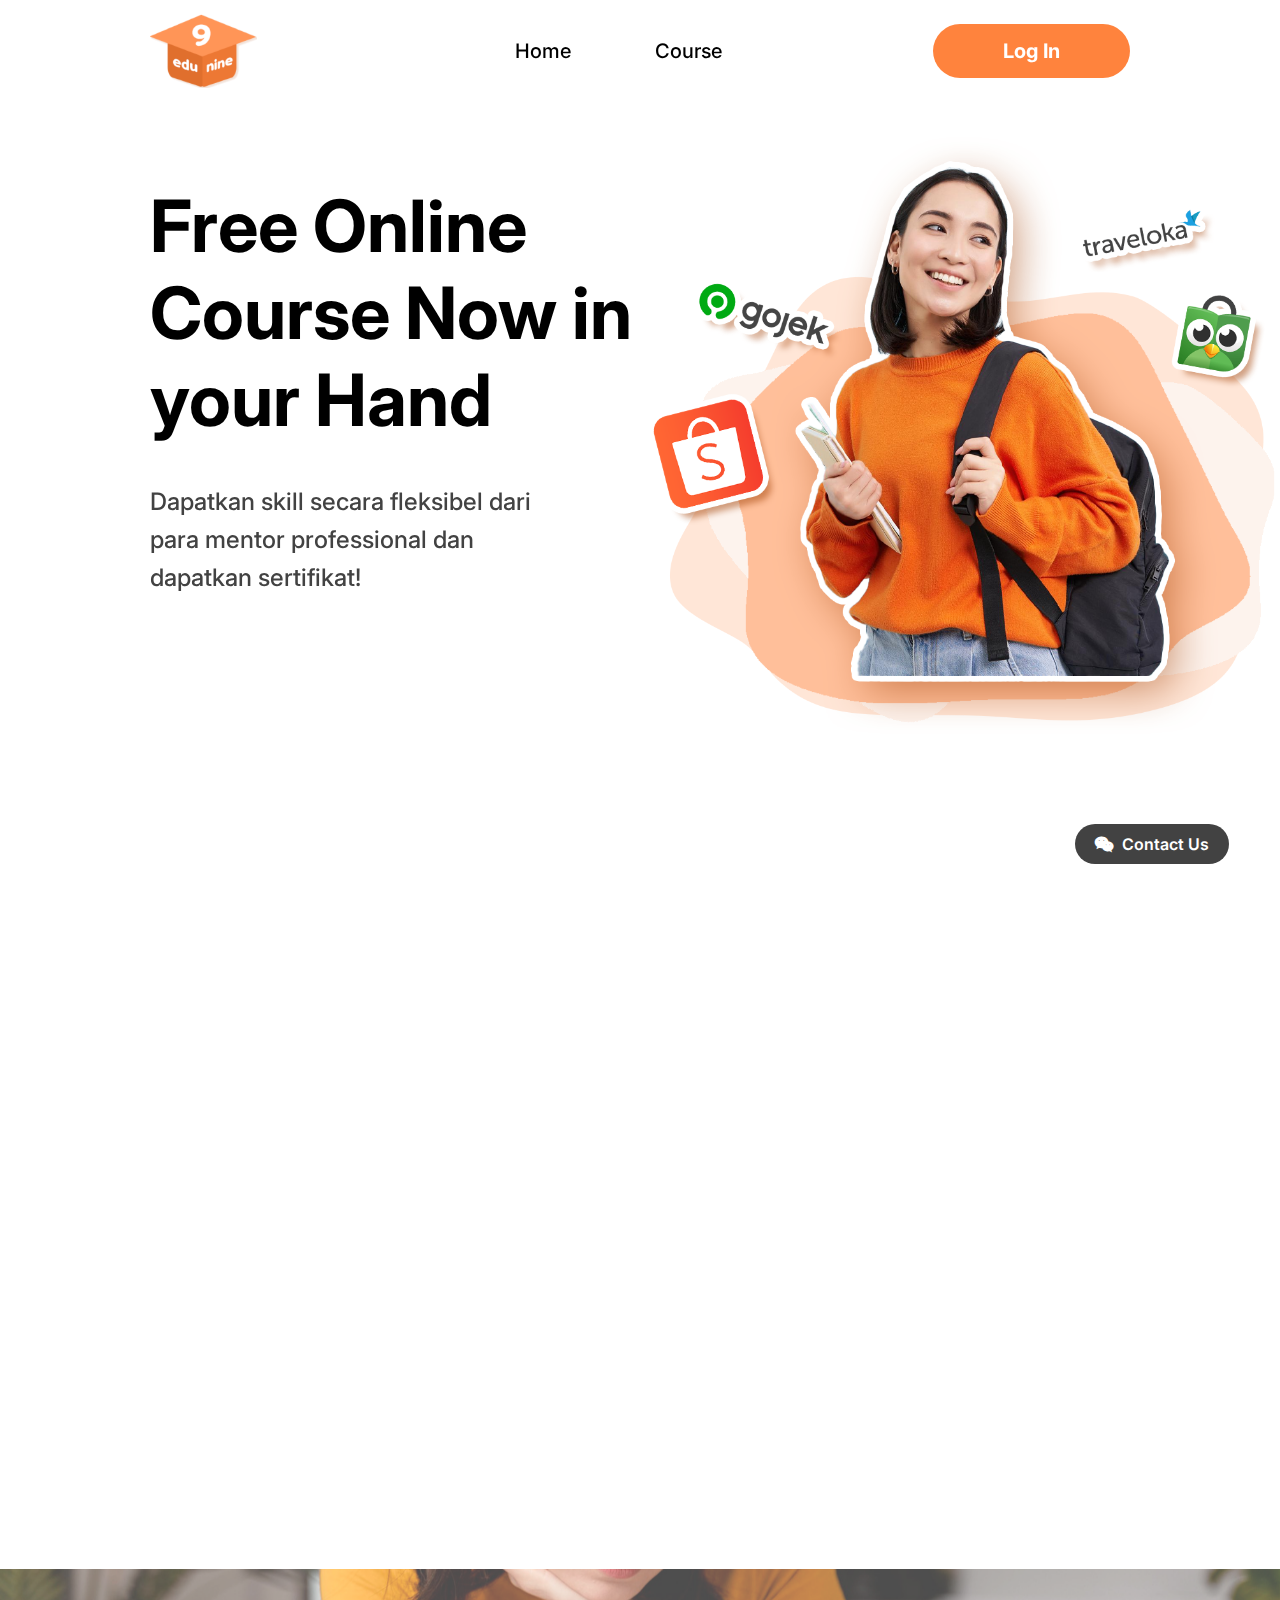
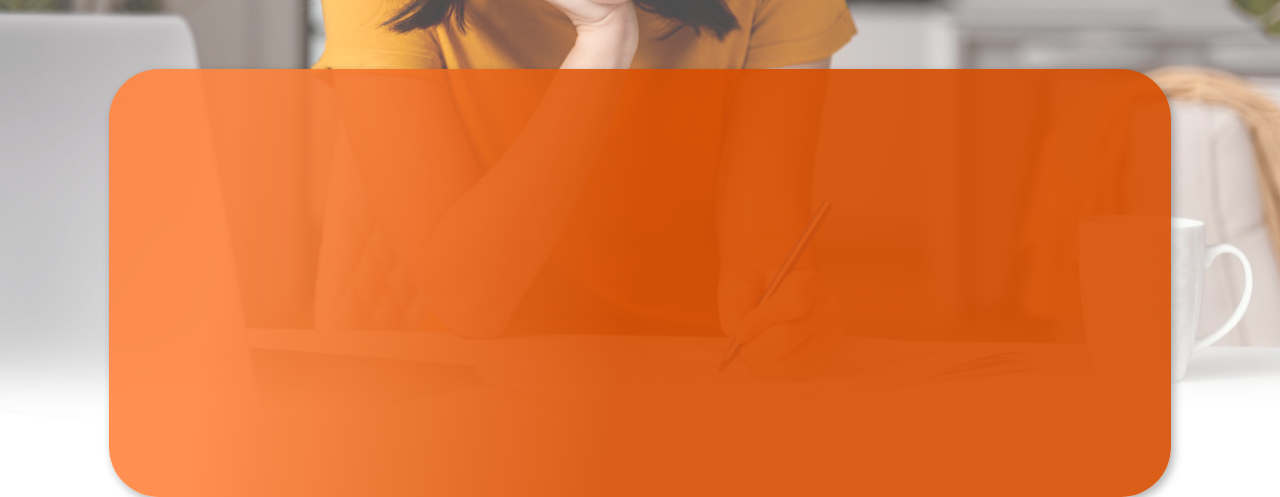
==== index.html @ a0007754 "update" ====
<!DOCTYPE html>
<html lang="en">
<head>
    <meta charset="UTF-8">
    <meta name="viewport" content="width=device-width, initial-scale=1.0">
    <link rel="stylesheet" href="CSS/index.css">
    <title>Capstone Project - Team E - Group 9</title>
    <link rel="icon" type="img" href="img/edu9 logo.png">
    <link rel="preconnect" href="https://fonts.googleapis.com">
    <link rel="preconnect" href="https://fonts.gstatic.com" crossorigin>
    <link rel="stylesheet" href="https://unpkg.com/aos@next/dist/aos.css" />
    <link rel="stylesheet" href="https://fonts.googleapis.com/css2?family=Inter:wght@300;400;500;600;700;800;900&display=swap" >
    <link rel="stylesheet" href="https://cdnjs.cloudflare.com/ajax/libs/font-awesome/4.7.0/css/font-awesome.min.css"> 
</head>
<body>
    <!-- navbar -->
    <nav>
        <div class="Logo">
            <a href="index.html"><img src="img/logo.png" alt="EduNine"></a>
        </div>
        <div class="navItem">
            <a href="index.html" class="itemMenu">Home</a>
            <a href="course.html" class="itemMenu">Course</a>
        </div>
        <div class="itemLogin">
            <a href="login.html">Log In</a>
        </div>

        <!-- Hamburger Button -->
        <header>
            <img src="img/Open.png" alt="Open" onclick="openNav()">
            <div class="hamburgerBtn" id="sideNav">
                <img src="img/Close.png" alt="Close" class="closeBtn" onclick="closeNav()">
                <a href="index.html">Home</a>
                <div></div>
                <a href="course.html">Course</a>
                <div></div>
                <a href="aboutus.html">About Us</a>
                <div></div>
                <div class="hamburgerLogin">
                    <a href="login.html">Log In</a>
                </div>
                <p>EduNine - Group 9</p>
                <h5>RevoU - Balikpapan Section</h5>
            </div>
        </header>
    </nav>


    <!-- Main Section -->

    <div class="mainImage">
        <img src="./img/main-Image.png" alt="">
    </div>

    <section class="main">
        <div class="titleCaption" data-aos="fade-right">
            <h1>Free Online Course Now in your Hand</h1>
            <p> Dapatkan skill secara fleksibel dari para mentor professional dan dapatkan sertifikat! </p>
        </div>
        <div class="test" data-aos="flip-up">
            <p>Learn from the best of the best with EduNine  </p>
            <div class="itemTest">
                <a href="course.html">Join Now!</a>
            </div>
            <img src="./img/testIcon.png" alt="">
        </div>    
    </section>


    <!-- Information Section -->

    <section class="informationSection" data-aos="fade-up">
        <h3>100K+ Students are</h3>
        <h3>One Place</h3>
        <p>Ayo bangun pekerjaan impianmu sekarang bersama ribuan peserta EduNine lainnya</p>
        <a href="daftar.html">Daftar Sekarang</a>
    </section>


    <!-- Alumni Section -->
    
    <div class="alumniSection-img">
        <img src="img/AlumniSection.png" alt="">
    </div>

    <section class="alumniSection">
        <div class="alumniInformation">
            <div class="alumniInformation-title" data-aos="fade-right">
                <h1>Ini Kisah Alumni EduNine</h1>
            </div>
            <div class="profileInformation" data-aos="fade-left">
                <div class="testimonials">
                    <div class="alumniProfile">
                        <img src="img/Alumni 1.png" alt="Avatar">
                        <div class="alumniProfile-title">
                            <h3>Dian Pratama</h3>
                            <p>Freelancer</p>
                        </div>
                    </div>
                    <div class="alumniExperience">
                        <p>Gue freelancer, dulu cuman bisa desain tapi gak bisa ngoding. 
                            Setelah nyoba online course di EduNine, ngebantu banget! 
                            Sekarang gue udah bisa ngeluarin skill baru, dan klien-klien 
                            puas banget sama kerjaan 😍</p>
                    </div>
                </div>
                <div class="testimonials">
                    <div class="alumniProfile">
                        <img src="img/Alumni 2.png" alt="Avatar">
                        <div class="alumniProfile-title">
                            <h3>Satya Maulana</h3>
                            <p>Back End Developer di BlueTech Labs</p>
                        </div>
                    </div>
                    <div class="alumniExperience">
                        <p>Setelah ambil kelas Back End Dev di EduNine, bener-bener 
                            membantu saya banget dalam berbicara dengan lebih percaya 
                            diri kepada tim teknis saya. Saya merasa lebih berdaya dalam 
                            proyek dan memahami batasan teknologi yang di hadapi</p>
                    </div>
                </div>
                <div class="testimonials">
                    <div class="alumniProfile">
                        <img src="img/Alumni 3.png" alt="Avatar">
                        <div class="alumniProfile-title">
                            <h3>Ahmad Rizal</h3>
                            <p>Front End Developer di Crafters Inc.</p>
                        </div>
                    </div>
                    <div class="alumniExperience">
                        <p>Gue sih dulu gapaham coding, tapi setelah ikutin kursus di 
                            EduNine, gue jadi bisa switch ke career yang lebih baik. 
                            Sekarang bisa bikin website keren, dan yang lebih gila lagi, 
                            gue diterima di perusahaan top buat jadi Front End Dev!</p>
                    </div>
                </div>
                <div class="testimonials">
                    <div class="alumniProfile">
                        <img src="img/Alumni 4.png" alt="Avatar">
                        <div class="alumniProfile-title">
                            <h3>Putri Amelia</h3>
                            <p>Data Analyst di Gojek</p>
                        </div>
                    </div>
                    <div class="alumniExperience">
                        <p>Selalu pengen jadi Data Analyst tapi bingung mulainya darimana, 
                            tapi di EduNine helpful banget! Pemaparannya jelas, mentornya
                            juga responsif, gratis juga yang penting haha! Makasih EduNine, 
                            ga nyangka sih aku bisa kerja di Gojek sekarang ❤️‍🔥</p>
                    </div>
                </div>
            </div>
            <div class="vector">
                <img src="img/Plus.png" alt="plus" onclick="plusDivs(1)" class="plus" data-aos="flip-right">
                <img src="img/Minus.png" alt="minus" onclick="plusDivs(-1)" class="minus" data-aos="flip-right">
            </div>
        </div>
    </section>

    <!-- Contact Call-->
    <div class="contact">
        <a href="mailto:prasetiawahyu22@gmail.com.com?subject=Mail to Edunine" class="fa fa-wechat" ></a>
        <a href="mailto:prasetiawahyu22@gmail.com.com?subject=Mail to Edunine" target="_blank">Contact Us</a>
    </div>

    <!-- Javascript -->
    <script src="JS/index.js"></script>
    <script src="JS/course.js"></script>

    <!-- Javascript AOS -->
    <script src="https://unpkg.com/aos@next/dist/aos.js"></script>
    <script>
      AOS.init();
    </script>
</body>
</html>
---- CSS/index.css ----
* {
    margin: 0;
    padding: 0;
    box-sizing: border-box;
    color: #000000;
    font-family: 'Inter', sans-serif;
}

body {
    overflow-x: hidden;
}

/* Dekstop */

/* Navbar */
nav {
    display: flex;
    justify-content: space-between;
    align-items: center;
    position: sticky;
    z-index: 10;
    top: 0;
    background-color: rgba(255, 255, 255, 0.75);
    padding: 10px 150px;
}

.Logo img {
    width: 70%;
}

.itemMenu {
    justify-content: space-around;
    align-items: center;
    text-decoration: none;
    padding: 20px 30px;
    margin: 0 10px;
    font-size: 20px;
    font-weight: 500;
    border-radius: 50px;
    transition-duration: 200ms;
}

.itemMenu:hover {
    background-color: #FF833D;
    border-radius: 50px;
    color: white;
}

.itemLogin {
    align-items: center;
    text-decoration: none;
    padding: 15px 70px;
    background-color: #FF833D;
    border-radius: 60px;
    font-size: 20px;
    font-weight: 700;
    transition-duration: 200ms;
}

.itemLogin > a {
    text-decoration: none;
    color: #FFFFFF;
}

.itemLogin:hover {
    background-color: #ffa672 ;
    cursor: pointer;
}   

header {
    display: none;
}

/* Main Section */

.mainImage {
    display: flex;
    justify-content: right;
    margin-top: 30px;
}

.mainImage img {
    position: absolute;
    z-index: -1;
    width: 50%;
}

.main {
    margin: 50px 150px 100px;
}

.titleCaption > h1 {
    font-size: 72px;
    font-weight: 700;
    padding-bottom: 40px;  
    width: 60%; 
}

.titleCaption > p {
    font-size: 24px;
    font-weight: 500;
    line-height: 38px;
    color: #424242;
    width: 40%; 
}

.test {
    display: flex;
    flex-direction: row;
    align-items: center;
    padding: 20px 100px;
    margin-top: 250px;
    border-radius: 32px;
    background: linear-gradient(269.68deg, #5673DD 27.42%, #341FB8 74.25%);
    filter: drop-shadow(0px 8px 30px rgba(0, 0, 0, 0.25));
}

.test > p {
    font-size: 34px;
    font-weight: 700;
    color: #FFFFFF;
    line-height: 1.2;
    width: 85%;
}

.itemTest {
    background: linear-gradient(180deg, #FF965A 0%, #FF650E 100%);
    padding: 15px 50px;
    border-radius: 60px;
    text-align: left;
    width: 30%;
}

.itemTest > a {
    font-size: 30px;
    font-weight: 700;
    text-decoration: none;
    color: #FFFFFF;
    text-align: start;
}

.test img {
    width: 6%;
    position: absolute;
    top: 12%;
    right: 6%;
}

/* Course Section */

.courseTitle {
    display: flex;
    flex-direction: column;
    justify-content: center;
    align-items: center;
}

.courseTitle > p {
    font-size: 30px;
    font-weight: 400;
    letter-spacing: 10px;
}

.courseTitle > h3 {
    font-size: 56px;
    font-weight: 700;
}

.course {
    display: flex;
    flex-wrap: wrap;
    justify-content: space-between;
    margin: 100px 50px;
}

.itemCourse {
    text-decoration: none;
    min-width: 280px;
    background-color:#f1f1fd;
    width: 22%;
    margin: auto;
    height: auto;
    border-radius: 24px;
    text-align: center;
    transition-duration: 300ms;
    box-shadow: 4px 4px 15px rgba(0, 0, 0, 0.15);
}

.itemCourse:hover {
    box-shadow: 4px 4px 15px rgba(0, 0, 0, 0.2);
    transform: scale(1.07);
}

.itemCourse img {
    width: 100%;
    border-radius: 24px;
    padding-bottom: 20px;
}

.itemCourse > h3 {
    font-size: 26px;
    font-weight: 700px;
    padding: 0px 30px 10px 30px;
    text-decoration: none;
}

.itemCourse > p {
    font-size: 20px;
    font-weight: 700px;
    color: #717BAC;
    padding: 0px 30px 20px 30px;
}

.date{
    display: none;
}

/* Information Section */

.informationSection {
    display: flex;
    flex-direction: column;
    justify-content: center;
    align-items: center;
    text-align: center;
    background-image: url(../img/InformationSection.png);
    background-repeat: no-repeat;
    background-size: cover;
    margin: 0;
    height: 480px;
    width: auto;
    background-color: #424242;
}

.informationSection > h3 {
    font-size: 62px;
    font-weight: 700;
    color: #FFFFFF;
}

.informationSection > p {
    font-size: 22px;
    line-height: 1.5;
    font-weight: 400;
    color: #FFFFFF;
    margin-top: 20px;
    width: 30%;
}

.informationSection > a {
    text-decoration: none;
    font-size: 26px;
    font-weight: bold;
    background-color: #FF650E;
    color: #FFFFFF;
    border-radius: 50px;
    padding: 15px 60px;
    margin-top: 50px;
    transition-duration: 200ms;
}

.informationSection > a:hover {
    transform: scale(1.05);
    background-color: #ff7525;
}

/* Comment Section */

.comentarSection {
    background: linear-gradient(124.24deg, #8E8AD7 29.75%, rgba(142, 138, 215, 0.87) 53.18%, #6663A9 81.45%);
    height: 700px;
    display: flex;
    padding: 0px 40px;
    margin: 0;
    justify-content: space-between;
}

.background {
    width: 40%;
    background-color: #5452C8;
    margin-left: 120px;
}

.comment-img {
    position: absolute;
    z-index: 2;
    padding-top: 10px;
}

.comment-img img{
    height: 690px;
}

.comment {
    display: flex;
    flex-direction: column;
    justify-content: center;
    padding-left: 50px;
    width: 70%;
}

.comment h3 {
    font-size: 65px;
    font-weight: 500px;
    color: #FFFFFF;
    text-align: center;
}

.partComment {
    display: flex;
    gap: 20px;
    align-items: center;
    font-size: 20px;
    font-weight: 500;
    margin: 20px 100px;
    padding: 20px 20px 20px 80px;
    text-align: center;
    color: #686868;
    background-color: #FFFFFF;
    border-radius: 50px;
}

.partComment img {
    width: 5%;
}

/* Alumni Information */

.alumniSection {
    display: flex;
    justify-content: center;
}

.alumniSection-img img {
    position: absolute  ;
    z-index: -1;
    width: 100%;
}

.alumniInformation {
    position: absolute;
    z-index: 2;
    display: flex;
    justify-content: center;
    align-items: center;
    margin: 100px 500px;
    border-radius: 50px;
    background: linear-gradient(97.69deg, rgba(255, 133, 64, 0.91) 11.67%, rgba(214, 77, 0, 0.9) 49.18%);
    box-shadow: 3px 4px 10px rgba(0, 0, 0, 0.3);
    width: 83%;
}

.alumniInformation-title > h1 {
    font-size: 68px;
    font-weight: 700px;
    color: #FFFFFF;
    padding: 50px 70px;

}

.profileInformation {
    background-color: #FFFFFF;
    border-radius: 50px;
    padding: 50px 70px;
    width: 130%;
    height: 360px;
}

.testimonials {
    display: none;
}

.alumniProfile {
    display: flex;
    align-items: center;
    margin-bottom: 30px;
}

.alumniProfile img {
    width: 13%;
}

.alumniProfile-title {
    padding-left: 30px;
}

.alumniProfile-title h3 {
    font-size: 36px;
    font-weight: 700;
}

.alumniProfile-title p {
    font-size: 24px;
    font-weight: 500;
}

.alumniExperience p {
    font-size: 20px;
    font-weight: 500;
    line-height: 1.5;
}

.vector img {
    top:32%;
}

.plus {
    width: 10%;
    position: absolute;
    right:-65px;
    cursor: pointer;
}

.minus {
    display: none;
}

/* Footer */

footer {
    display: flex;
    justify-content: space-between;
    padding: 0px 100px 70px;
    margin-top: 700px;
}

.sectionFooter img {
    width: 40%;
}

.sectionFooter > h3 {
    font-size: 28px;
    font-weight: 700;
    line-height: 2;
}

.sectionFooter > h4{
    font-size: 18px;
    font-weight: 500;
}

.sectionFooter > h5 {
    font-size: 18px;
    font-weight: 500;
    color: #BEBEBE;
}

.sectionFooter > a {
    display: flex;
    flex-direction: column;
    font-size: 18px;
    font-weight: 500;
    color: #545454;
    line-height: 2;
    text-decoration: none;
}

.sectionFooter > a:hover {
    color: #FF833D;
    text-decoration-line: underline;
}

.tim > h4 {
    font-size: 18px;
    font-weight: 500;
    margin: 15px 0px;
    padding: 5px 12px;
    border-left: 7px solid #D9D9D9;
}

/* Contact */

.contact {
    display: flex;
    justify-content: space-evenly;
    align-items: center;
    position: sticky;
    bottom: 4%;
    z-index: 3;
    margin-left:84%;
    margin-right: 4%;
    padding: 10px;
    background-color: #424242;
    border-radius: 20px;
}

.contact:hover {
    background-color: #FF833D;
    transform: scale(1.04);
}

.contact a {
    text-decoration: none;
    color: #FFFFFF;
    font-size: 16px;
    font-weight: 600;
}

/* Tablet */

@media (max-width:992px) {

    /* Navbar */
    nav {
        display: flex;
        justify-content: space-between;
        align-items: center;
        position: sticky;
        z-index: 10;
        top: 0;
        background-color: rgba(255, 255, 255, 0.75);
        padding: 20px 70px;
    }
    
    .Logo img {
        width: 60%;
    }
    
    .itemMenu {
        display: none;
    }
    
    .itemLogin {
        display: none;
    }

    /* Hamburger Button */
    
    header {
        display: contents;
    }

    header > img {
        width: 5%;
        cursor: pointer;
    }

    .hamburgerBtn {
        height: 100%;
        width: 0;
        position: fixed;
        z-index: 1;
        top: 0;
        right: 0;
        background-color: #FFF2EC;
        overflow-x: hidden;
        transition: 0.5s;
        padding-top: 200px;
        display: flex;
        flex-direction: column;
    }

    .closeBtn {
        margin-right: 20px;
    }

    .hamburgerBtn > img {
        position: absolute;
        top: 80px;
        right: 20px;
        width: 50px;
        height: 50px;
        fill: #000000;
        cursor: pointer;
    }

    .hamburgerBtn > a {
        text-decoration: none;
        text-align: left;
        font-size: 26px;
        font-weight: 700;
        line-height: 30px;
        margin: 35px 50px 20px;
        color: #DB7979;
    }

    .hamburgerBtn > a:hover {
        color: #EEAF8C;
        transform: scale(1.02);
    }

    .hamburgerBtn > div {
        width: 250px;
        height: 2px;
        margin: 0px 50px;
        background-color: #F8DED3;
    }

    .hamburgerLogin {
        display: contents;
        justify-content: center;
    }
    
    .hamburgerLogin > a {
        padding: 20px 30px;
        text-decoration: none;
        text-align: center;
        font-size: 24px;
        font-weight: 700;
        letter-spacing: 10px;
        background-color: #4C3D3D;
        color: #FFFFFF;
        border-radius: 30px;
        margin: 40px 60px;
    }

    .hamburgerLogin > a:hover{
        background-color: #DB7979;
        transform: scale(1.02);
    }

    .hamburgerBtn > p {
        font-size: 12px;
        font-weight: 600;
        line-height: 30px;
        margin: 32px 50px 0px; 
        text-align: right;
        color: #E5ADAD;
    }

    .hamburgerBtn > h5{
        font-size: 14px;
        font-weight: 400;
        line-height: 30px;
        margin: 0px 50px;
        text-align: right;
        color: #E5ADAD;
    }

    /* Main Section */
    
    .mainImage {
        margin-top: 30px;
        margin-right: 40px;
    }
    
    .mainImage img {
        position: absolute;
        z-index: -1;
        width: 42%;
        top: 300px;
        object-fit: cover;
    }
    
    .main {
        margin: 100px 70px;
    }
    
    .titleCaption > h1 {
        font-size: 64px;
        padding-bottom: 30px;   
    }
    
    .titleCaption > p {
        font-size: 24px;
        width: 100%;
    }
    
    .test {
        display: flex;
        background: transparent;
    }

    .test > p {
        display: none;
    }

    .itemTest {
        position: absolute;
        text-align: center;
        width: 280px;
        top: -180px;
        left: 40px;
    }
    
    .itemTest a {
        font-size: 26px;
        font-weight: 700;
        text-decoration: none;
        color: #FFFFFF;
    }

    .test img {
        display: none;
    }
    
    /* Course Section */

    .titleCaption h1 {
        font-size: 60px;
    }

    .titleCaption p {
        font-size: 20px;
        padding-right: 500px;
    }

    .courseTitle {
        margin-top: -150px;
    }

    .courseTitle > p {
        font-size: 20px;
        letter-spacing: 10px;
    }

    .courseTitle > h3 {
        font-size: 52px;
    }

    .course {
        flex-wrap: wrap;
        justify-content: space-between;
        margin: 50px 0px 80px 0px;
    }

    .itemCourse {
        min-width: 200px;
        width: 20%;
        margin: 6px;
    }

    .itemCourse > h3 {
        font-size: 20px;
        padding: 0px 20px 10px 20px;
    }

    .itemCourse > p {
        font-size: 14px;
        padding: 0px 20px 16px 20px;
    }

    /* Information Section */

    .informationSection {
        margin: 0;
        height: 300px
    }
    
    .informationSection > h3 {
        font-size: 40px;
    }
    
    .informationSection > p {
        font-size: 12px;
        margin-top: 15px;
    }
    
    .informationSection > a {
        font-size: 20px;
        border-radius: 50px;
        padding: 10px 26px;
        margin-top: 36px;
    }

    /* Comment Section */

    .comentarSection {
        height: 500px;
        padding: 0px 40px;
    }

    .background {
        width: 50%;
        margin-left: 100px;
    }

    .comment-img {
        position: absolute;
        z-index: 2;
        margin-left: 30px;
        padding-top: 10px;
    }

    .comment-img img{
        height: 400px;
        width: 400px;
        margin-left: -40px;
        margin-top: 90px;
    }

    .comment {
        padding-left: 70px;
        width: 100%;
    }

    .comment h3 {
        font-size: 34px;
        margin-bottom: 20px;
    }

    .partComment {
        font-size: 16px;
        margin: 10px;
        padding: 10px 10px 10px 40px;
        border-radius: 50px;
    }

    /* Alumni Information */

    .alumniSection-img img {
        position: absolute  ;
        z-index: -1;
        width: 100%;
    }

    .alumniInformation {
        z-index: 2;
        margin: 40px 60px;
        border-radius: 50px;
        width: auto;
        height: auto;
    }

    .alumniInformation-title > h1 {
        font-size: 40px;
        padding: 38px 48px;
    }

    .profileInformation {
        border-radius: 50px;
        padding: 26px 40px;
        width: 132%;
        height: 280px;
    }

    .testimonials {
        display: none;
    }

    .alumniProfile {
        margin-bottom: 40px;
    }

    .alumniProfile img {
        width: 13%;
    }

    .alumniProfile-title {
        padding-left: 16px;
    }

    .alumniProfile-title h3 {
        font-size: 22px;
    }

    .alumniProfile-title p {
        font-size: 18px;
    }

    .alumniExperience p {
        font-size: 16px;
        line-height: 22px;
    }

    .vector img {
        width: 10%;
        position: absolute;
        top:32%;
        right:-40px;
        cursor: pointer;
    }

    /* Footer */

    footer {
        padding: 0px 80px 50px;
        margin-top: 400px;
    }

    .sectionFooter img {
        width: 40%;
    }

    .sectionFooter > h3 {
        font-size: 16px;
        line-height: 2;
    }

    .sectionFooter > h4{
        font-size: 12px;
    }

    .sectionFooter > h5 {
        font-size: 12px;
        color: #BEBEBE;
    }

    .sectionFooter > a {
        font-size: 12px;
    }

    .tim > h4 {
        font-size: 12px;
        margin: 15px 0px;
        padding: 5px 12px;
    }

    .contact {
        margin-left:76%;
        margin-right: 4%;
    }
}


/* Mobile Landscape */

@media (max-width:768px) {

    /* Main Section */

    .mainImage {
        display: flex;
        justify-content: center;
    }

    .mainImage img {
        position: absolute;
        z-index: -1;
        width: 70%;
        margin-top: 25%;
    }

    .main {
        margin: 100px;
        text-align: center;
    }

    .titleCaption {
        margin-top: -60px;
    }

    .titleCaption > h1 {
        text-align: center;
        font-size: 56px;
        padding-bottom: 30px;
        width: auto;
    }

    .titleCaption > p {
        font-size: 20px;
        margin-right: 0;
        padding-right: 0;
    }
    
    .test {
        display: flex;
        justify-content: center;
        align-items: center;
        margin-top: 600px;
        background: transparent;
        box-shadow: none;
    }

    .test > p {
        display: none;
    }

    .itemTest {
        margin-left: 60px;
        margin-top: 30%;
        border-radius: 60px;
        width: 60%;
    }
    
    .itemTest a {
        font-size: 34px;
        width: 100%;
    }

    .test img {
        display: none;
    }

    /* Course Section */

    .courseTitle {
        margin-top: 20px;
    }
    
    .courseTitle > p {
        font-size: 20px;
    }
    
    .courseTitle > h3 {
        font-size: 46px;
    }
    
    .course {
        justify-content: center;
        gap: 20px;
    }
    
    .itemCourse {
        min-width: 230px;
        width: 22%;
        margin: 20px;
        border-radius: 30px;
    }
    
    .itemCourse img {
        width: 100%;
        border-radius: 30px;
        padding-bottom: 20px;
    }
    
    .itemCourse > h3 {
        font-size: 22px;
        padding: 0px 30px 10px 30px;
    }
    
    .itemCourse > p {
        font-size: 16px;
        padding: 0px 30px 20px 30px;
    }

    /* Information Section */

    .informationSection {
        height: 230px;
    }
    
    .informationSection > h3 {
        font-size: 30px;
    }
    
    .informationSection > p {
        font-size: 12px;
        margin-top: 10px;
    }
    
    .informationSection > a {
        font-size: 14px;
        border-radius: 50px;
        padding: 10px 30px;
        margin-top: 22px;
    }

    /* Comment Section */

    .comentarSection {
        height: 800px;
        margin: 0;
        display: flex;
        position: relative;
    }

    .background {
        margin: 50px;
        width: 800px;
        border-radius: 50px;
    }

    .comment-img {
        position: absolute;
        z-index: 3;
        margin-top: 330px;
        margin-left: 30%;
    }

    .comment-img img{
        width: auto;
        height: 320px;
    }

    .comment {
        position: absolute;
        z-index: 2;
        display: flex;
        align-items: center;
        justify-content: center;
        top: 70px;
        left: -15px;
    }

    .comment h3 {
        font-size: 45px;
        font-weight: 500px;
        margin-bottom: 15px;
    }

    .partComment {
        font-size: 18px;
        padding: 10px 10px 10px 40px;
        margin: 7px;
        border-radius: 50px;
    }

    /* Alumni Information */

    .alumniSection {
        display: flex;
        justify-content: center;
        transform: scale(0.5);
        margin-top: 50px;
    }

    .alumniSection-img{
        display: flex;
    }

    .alumniSection-img img {
        position: absolute;
        width: 100%;
        height: 60%;
        object-fit: cover;
    }

    .alumniInformation {
        display: flex;
        flex-direction: column;
        justify-content: center;
        align-items: center;
        width: 150%;
        padding: 50px;
        background: transparent;
        box-shadow: none;
        margin-top: 0px;
    }
    
    .alumniInformation-title > h1 {
        font-size: 60px;
        padding: 40px 100px;
        background: linear-gradient(97.69deg, rgba(255, 133, 64, 0.91) 11.67%, rgba(214, 77, 0, 0.9) 49.18%);;
        border-radius: 50px;
        margin-bottom: 50px;
    }

    .profileInformation {
        border-radius: 100px;
        padding: 80px 120px;
        width: 105%;
        height: 540px;
    }

    .testimonials {
        display: none;
    }

    .alumniProfile {
        display: flex;
        align-items: center;
        margin-bottom: 30px;
    }

    .alumniProfile img {
        width: 14%;
    }

    .alumniProfile-title {
        padding-left: 40px;
    }

    .alumniProfile-title h3 {
        font-size: 46px;
    }

    .alumniProfile-title p {
        font-size: 30px;
    }

    .alumniExperience p {
        font-size: 28px;
        line-height: 1.5;
    }

    .vector img {
        width: 16%;
        top: 55%;
    }

    .minus {
        display: block;
        position: absolute;
        cursor: pointer;
        left: -56px;
    }

    /* Footer */

    footer {
        padding: 0px 50px 120px;
        margin-top: 600px;
    }

    .lastChild {
        position: absolute;
        top: 60%;
        right: 140px;
    }

    .sectionFooter img {
        width: 40%;
    }

    .sectionFooter > h3 {
        font-size: 22px;
    }

    .sectionFooter > h4{
        font-size: 16px;
    }

    .sectionFooter > h5 {
        font-size: 16px;
    }

    .sectionFooter > a {
        font-size: 16px;
    }

    .tim > h4 {
        font-size: 16px;
        margin: 15px 0px;
        padding: 5px 12px;
    }
}

/* Mobile Portait */

@media (max-width: 480px) {
    .Logo img {
        width: 20%;
    }
    
    .main{
        margin: 60px;
    }
    
    .mainImage img {
        margin-top: -60px;
    }
    
    .titleCaption > h1 {
        font-size: 24px;
    }
    
    .titleCaption > p {
        font-size: 12px;
        line-height: 20px;
    }
    
    .test {
        margin-top: 400px;
    }
    
    .itemTest {
        margin-left: -10px;
        margin-top: 30%;
        border-radius: 60px;
        width: 76%;
    }
    
    .itemTest a {
        font-size: 20px;
    }
    
    /* Course Section */
    
    .courseTitle > p {
        font-size: 16px;
    }
    
    .courseTitle > h3 {
        font-size: 22px;
    }
    
    /* Information Section */
    
    .informationSection{
        height: 120px;
    }
    
    .informationSection > h3 {
        font-size: 14px;
    }
    
    .informationSection > p {
        font-size: 6px;
        margin-top: 6px;
        width: 40%;
    }
    
    .informationSection > a {
        font-size: 8px;
        padding: 4px 6px;
        margin-top: 10px;
    }
    
    /* Comment Section */
    
    .comentarSection {
        height: 530px;
    }
    
    .background {
        margin: 30px;
        width: 300px;
    }
    
    .comment-img {
        position: absolute;
        z-index: 3;
        margin-top: 220px;
        margin-left: 28%;
    }
    
    .comment-img img {
        width: auto;
        height: 180px;
    }
    
    .comment {
        left: -36px;
    }
    
    .comment h3 {
        font-size: 20px;
        margin-bottom: 20px;
    }
    
    .partComment {
        font-size: 8px;
        padding: 6px 6px 6px 20px;
        width: 200px;
    }
    
    /* Alumni Information */
    
    .alumniSection {
        margin-top: 100px;
    }
    
    .alumniInformation {
        width: 160%;
    }
    
    .alumniInformation-title > h1 {
        font-size: 30px;
        padding: 20px 50px;
    }
    
    .profileInformation {
        border-radius: 50px;
        padding: 30px 60px;
        width: 100%;
        height: 270px;
    }
    
    .testimonials {
        display: none;
    }
    
    .alumniProfile {
        display: flex;
        align-items: center;
        margin-bottom: 30px;
    }
    
    .alumniProfile img {
        width: 14%;
    }
    
    .alumniProfile-title {
        padding-left: 20px;
    }
    
    .alumniProfile-title h3 {
        font-size: 20px;
    }
    
    .alumniProfile-title p {
        font-size: 18px;
    }
    
    .alumniExperience p {
        font-size: 14px;
    }
    
    .vector img {
        width: 14%;
        top: 54%;
    }
    
    .plus {
        margin-right: 42px;
    }
    
    .minus {
        left: 0px;
        margin-top: 0px;
    }
    
    /* Footer */
    
    footer {
        padding: 0px 20px 80px;
        margin: 400px 20px 0px 20px;
    }
    
    .lastChild {
        position: absolute;
        top: 48%;
        right: 66px;
    }
    
    .sectionFooter img {
        width: 30%;
    }
    
    .sectionFooter > h3 {
        font-size: 12px;
    }
    
    .sectionFooter > h4 {
        font-size: 10px;
    }
    
    .sectionFooter > h5 {
        font-size: 10px;
    }
    
    .sectionFooter > a {
        font-size: 10px;
    }
    
    .tim > h4 {
        font-size: 10px;
        margin: 15px 0px;
        padding: 5px 12px;
    }
    
    .contact {
        margin-left: 70%;
        margin-right: 4%;
    }
    
    .contact a {
        font-size: 10px;
    }
}
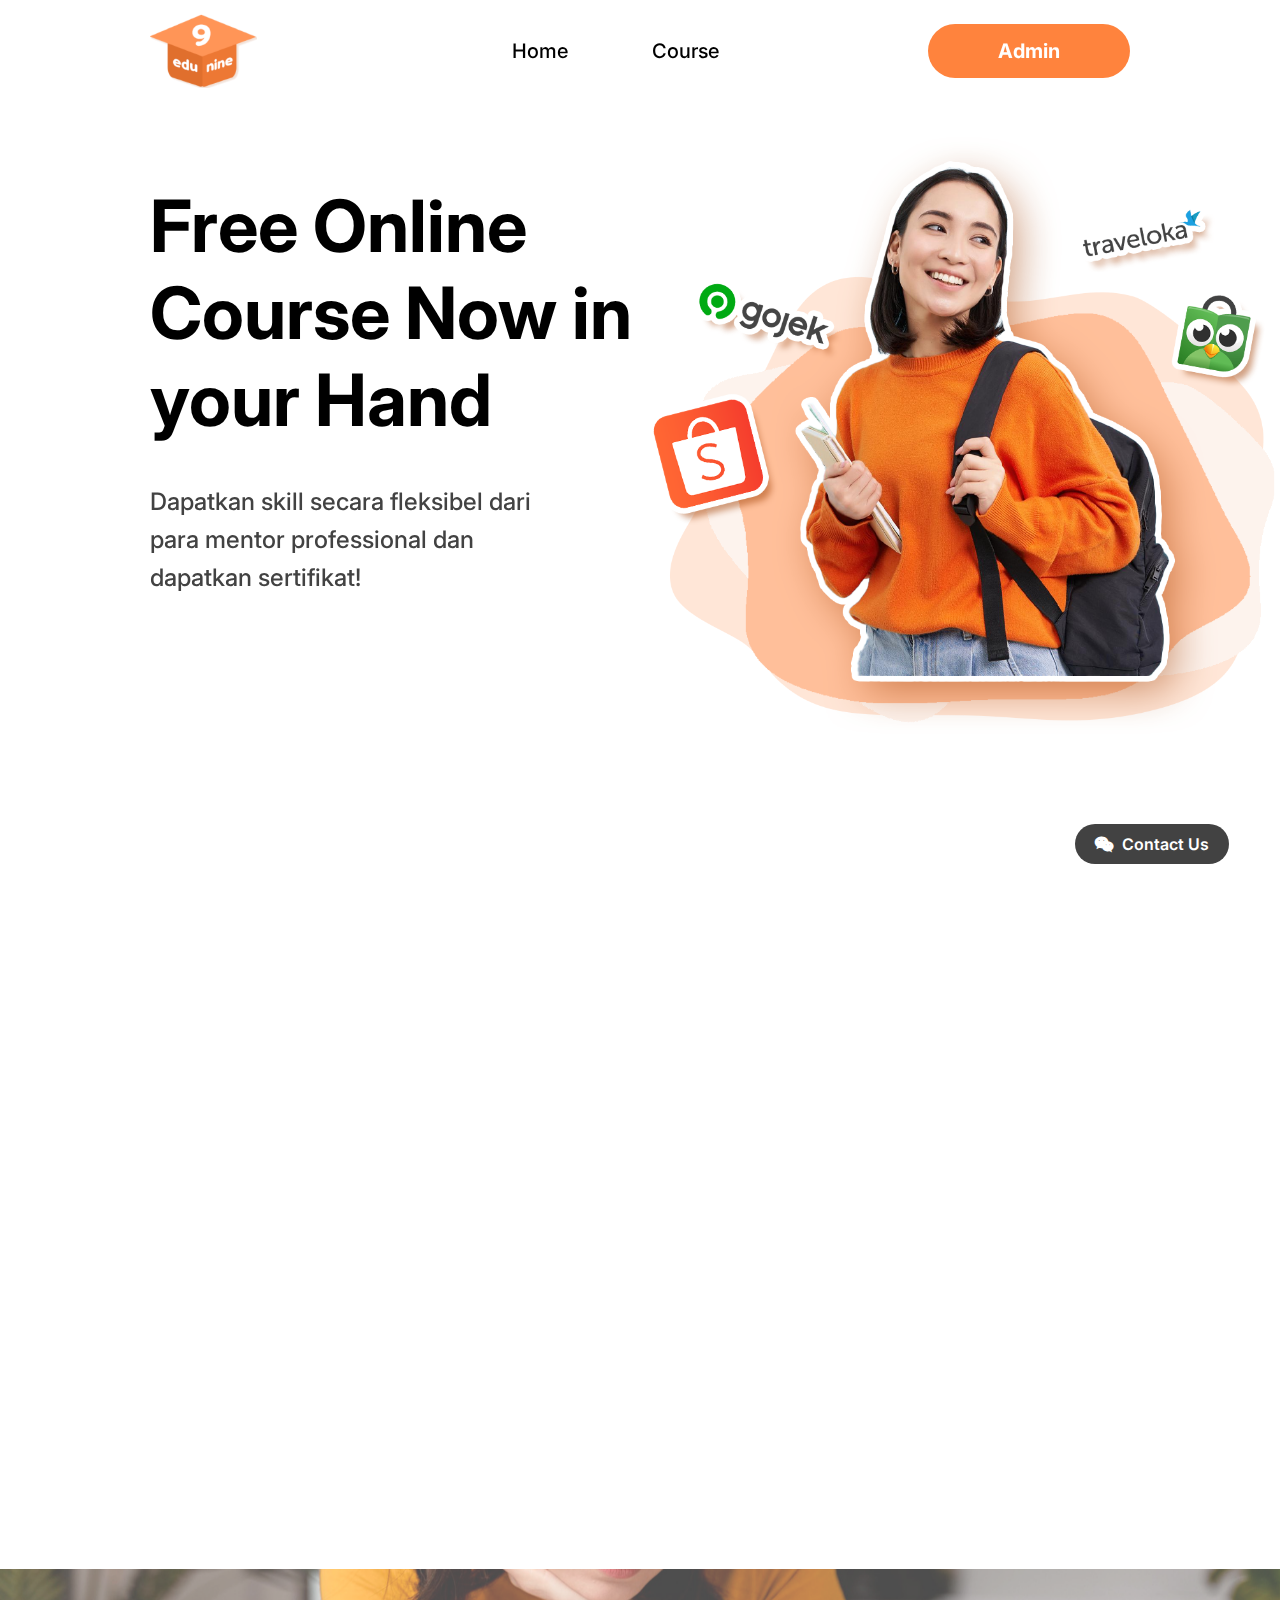
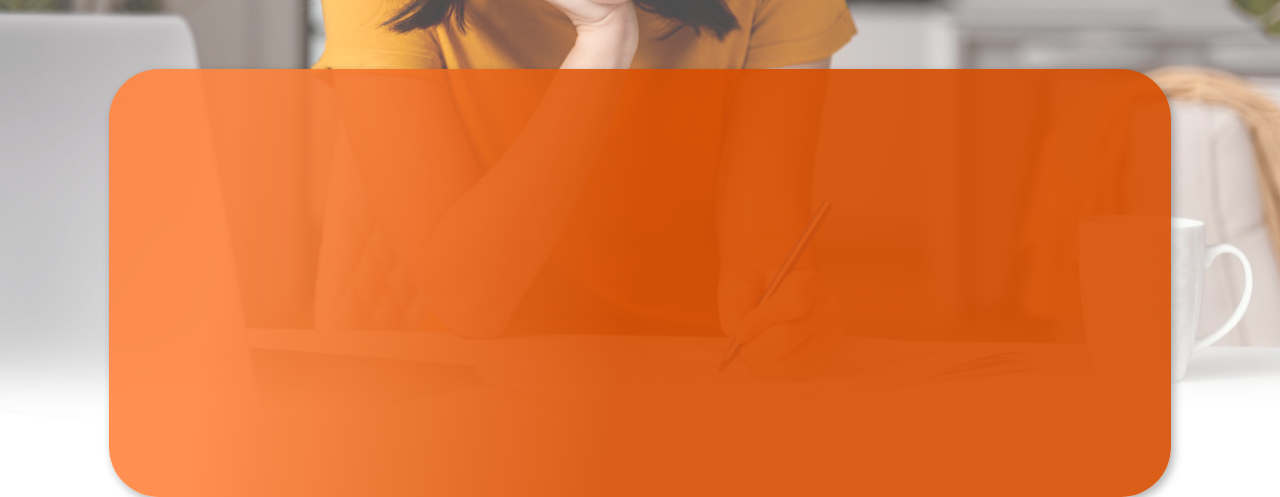
==== commit d0fd91cf: "update" ====
--- a/index.html
+++ b/index.html
@@ -23,7 +23,7 @@
             <a href="course.html" class="itemMenu">Course</a>
         </div>
         <div class="itemLogin">
-            <a href="login.html">Log In</a>
+            <a href="adminDashboard.html">Admin</a>
         </div>
 
         <!-- Hamburger Button -->
@@ -31,11 +31,11 @@
             <img src="img/Open.png" alt="Open" onclick="openNav()">
             <div class="hamburgerBtn" id="sideNav">
                 <img src="img/Close.png" alt="Close" class="closeBtn" onclick="closeNav()">
-                <a href="index.html">Home</a>
+                <a href="#">Home</a>
                 <div></div>
-                <a href="course.html">Course</a>
+                <a href="#">Course</a>
                 <div></div>
-                <a href="aboutus.html">About Us</a>
+                <a href="#">About Us</a>
                 <div></div>
                 <div class="hamburgerLogin">
                     <a href="login.html">Log In</a>
@@ -105,51 +105,7 @@
                             puas banget sama kerjaan 😍</p>
                     </div>
                 </div>
-                <div class="testimonials">
-                    <div class="alumniProfile">
-                        <img src="img/Alumni 2.png" alt="Avatar">
-                        <div class="alumniProfile-title">
-                            <h3>Satya Maulana</h3>
-                            <p>Back End Developer di BlueTech Labs</p>
-                        </div>
-                    </div>
-                    <div class="alumniExperience">
-                        <p>Setelah ambil kelas Back End Dev di EduNine, bener-bener 
-                            membantu saya banget dalam berbicara dengan lebih percaya 
-                            diri kepada tim teknis saya. Saya merasa lebih berdaya dalam 
-                            proyek dan memahami batasan teknologi yang di hadapi</p>
-                    </div>
-                </div>
-                <div class="testimonials">
-                    <div class="alumniProfile">
-                        <img src="img/Alumni 3.png" alt="Avatar">
-                        <div class="alumniProfile-title">
-                            <h3>Ahmad Rizal</h3>
-                            <p>Front End Developer di Crafters Inc.</p>
-                        </div>
-                    </div>
-                    <div class="alumniExperience">
-                        <p>Gue sih dulu gapaham coding, tapi setelah ikutin kursus di 
-                            EduNine, gue jadi bisa switch ke career yang lebih baik. 
-                            Sekarang bisa bikin website keren, dan yang lebih gila lagi, 
-                            gue diterima di perusahaan top buat jadi Front End Dev!</p>
-                    </div>
-                </div>
-                <div class="testimonials">
-                    <div class="alumniProfile">
-                        <img src="img/Alumni 4.png" alt="Avatar">
-                        <div class="alumniProfile-title">
-                            <h3>Putri Amelia</h3>
-                            <p>Data Analyst di Gojek</p>
-                        </div>
-                    </div>
-                    <div class="alumniExperience">
-                        <p>Selalu pengen jadi Data Analyst tapi bingung mulainya darimana, 
-                            tapi di EduNine helpful banget! Pemaparannya jelas, mentornya
-                            juga responsif, gratis juga yang penting haha! Makasih EduNine, 
-                            ga nyangka sih aku bisa kerja di Gojek sekarang ❤️‍🔥</p>
-                    </div>
-                </div>
+                
             </div>
             <div class="vector">
                 <img src="img/Plus.png" alt="plus" onclick="plusDivs(1)" class="plus" data-aos="flip-right">
